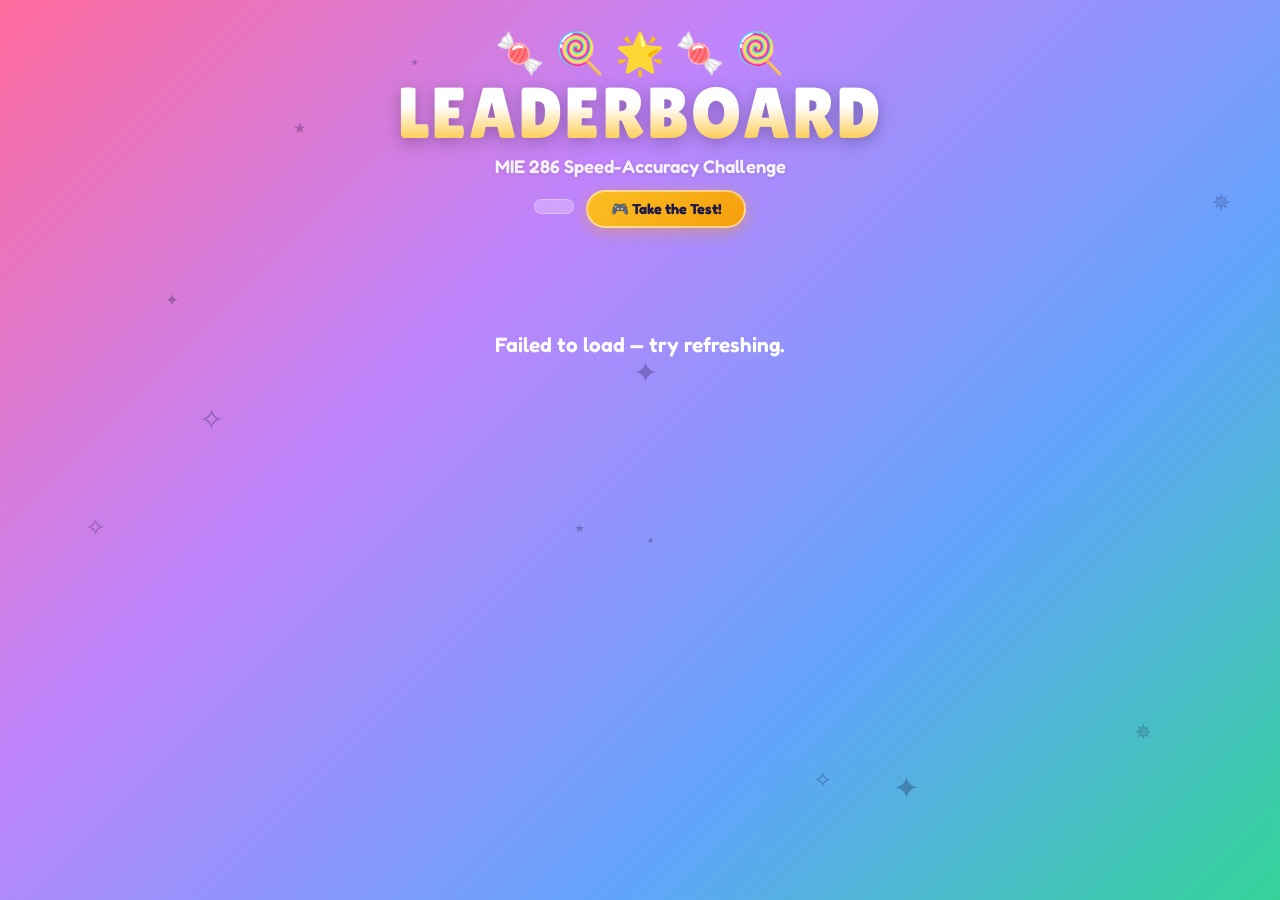
==== leaderboard.html @ 205d93bf "Leaderboard: marquee superlatives, gradient names, normalize scores, take-test button" ====
<!DOCTYPE html>
<html lang="en">
<head>
  <meta charset="UTF-8">
  <meta name="viewport" content="width=device-width, initial-scale=1.0">
  <title>Leaderboard — MIE 286</title>
  <link rel="preconnect" href="https://fonts.googleapis.com">
  <link href="https://fonts.googleapis.com/css2?family=Fredoka:wght@400;500;600;700&family=Lilita+One&display=swap" rel="stylesheet">
  <style>
    *, *::before, *::after { box-sizing: border-box; margin: 0; padding: 0; }

    :root {
      --pink: #FF6B9D;
      --purple: #C084FC;
      --blue: #60A5FA;
      --yellow: #FBBF24;
      --green: #34D399;
      --orange: #FB923C;
      --red: #F87171;
      --dark: #1E1B4B;
    }

    body {
      font-family: 'Fredoka', sans-serif;
      background: linear-gradient(135deg, #FF6B9D 0%, #C084FC 35%, #60A5FA 70%, #34D399 100%);
      background-attachment: fixed;
      color: var(--dark);
      min-height: 100vh;
      overflow-x: hidden;
    }

    /* ── Floating bubbles ──────────────────────────────────────── */
    #bubbles { position: fixed; inset: 0; pointer-events: none; z-index: 0; overflow: hidden; }
    .bubble {
      position: absolute;
      border-radius: 50%;
      opacity: 0;
      animation: floatUp linear infinite;
    }
    @keyframes floatUp {
      0%   { transform: translateY(100vh) scale(0.3); opacity: 0; }
      10%  { opacity: 0.18; }
      85%  { opacity: 0.12; }
      100% { transform: translateY(-10vh) scale(1); opacity: 0; }
    }

    /* ── Sparkle stars (decorative) ────────────────────────────── */
    .sparkle {
      position: fixed;
      pointer-events: none;
      z-index: 0;
      font-size: 1.2rem;
      animation: twinkle 2s ease-in-out infinite alternate;
      opacity: 0.3;
    }
    @keyframes twinkle {
      0% { opacity: 0.15; transform: scale(0.8) rotate(0deg); }
      100% { opacity: 0.5; transform: scale(1.2) rotate(20deg); }
    }

    /* ── Container ─────────────────────────────────────────────── */
    .container {
      position: relative;
      z-index: 1;
      max-width: 960px;
      margin: 0 auto;
      padding: 2rem 1.5rem 4rem;
    }

    /* ── Header ────────────────────────────────────────────────── */
    header {
      text-align: center;
      margin-bottom: 2.5rem;
      position: relative;
    }
    .header-deco {
      font-size: 2.5rem;
      line-height: 1;
      margin-bottom: 0.3rem;
    }
    header h1 {
      font-family: 'Lilita One', 'Fredoka', sans-serif;
      font-size: 4.5rem;
      font-weight: 400;
      line-height: 1;
      background: linear-gradient(180deg, #FFF 0%, #FFF 40%, #FBBF24 100%);
      -webkit-background-clip: text;
      -webkit-text-fill-color: transparent;
      background-clip: text;
      filter: drop-shadow(0 4px 8px rgba(0,0,0,0.25));
      letter-spacing: 2px;
    }
    header .subtitle {
      font-size: 1.15rem;
      font-weight: 600;
      color: rgba(255,255,255,0.9);
      margin-top: 0.4rem;
      text-shadow: 0 1px 4px rgba(0,0,0,0.15);
    }
    header .player-count {
      display: inline-block;
      margin-top: 0.8rem;
      background: rgba(255,255,255,0.25);
      backdrop-filter: blur(8px);
      padding: 0.4rem 1.2rem;
      border-radius: 50px;
      font-size: 0.85rem;
      font-weight: 600;
      color: #fff;
      border: 1px solid rgba(255,255,255,0.3);
    }
    .take-test-btn {
      display: inline-block;
      margin-top: 0.8rem;
      margin-left: 0.5rem;
      background: linear-gradient(135deg, #FBBF24, #F59E0B);
      padding: 0.5rem 1.4rem;
      border-radius: 50px;
      font-family: 'Fredoka', sans-serif;
      font-size: 0.9rem;
      font-weight: 700;
      color: var(--dark);
      text-decoration: none;
      border: 2px solid rgba(255,255,255,0.5);
      box-shadow: 0 4px 15px rgba(245,158,11,0.4);
      transition: transform 0.2s, box-shadow 0.2s;
    }
    .take-test-btn:hover {
      transform: translateY(-2px) scale(1.05);
      box-shadow: 0 6px 20px rgba(245,158,11,0.5);
    }

    /* ── Loading ───────────────────────────────────────────────── */
    #loading {
      text-align: center;
      color: #fff;
      font-size: 1.3rem;
      font-weight: 600;
      padding: 4rem 0;
      animation: pulse 1.2s ease-in-out infinite alternate;
    }
    @keyframes pulse { from { opacity: 0.5; } to { opacity: 1; } }

    /* ── Podium ────────────────────────────────────────────────── */
    .podium {
      display: flex;
      justify-content: center;
      align-items: flex-end;
      gap: 1rem;
      margin-bottom: 2.5rem;
    }
    .podium-spot {
      display: flex;
      flex-direction: column;
      align-items: center;
      background: rgba(255,255,255,0.92);
      border-radius: 24px;
      padding: 1.5rem 1.2rem 1.2rem;
      box-shadow: 0 8px 32px rgba(0,0,0,0.12), 0 0 0 3px rgba(255,255,255,0.5);
      transition: transform 0.2s;
      width: 190px;
    }
    .podium-spot:hover { transform: translateY(-6px) scale(1.03); }
    .podium-spot.gold {
      order: 2;
      padding-top: 2rem;
      padding-bottom: 1.5rem;
      background: linear-gradient(170deg, #FFF7E0, #FFFFFF 40%);
      box-shadow: 0 8px 32px rgba(251,191,36,0.35), 0 0 0 3px var(--yellow), 0 0 60px rgba(251,191,36,0.15);
      min-height: 240px;
    }
    .podium-spot.silver { order: 1; min-height: 200px; }
    .podium-spot.bronze { order: 3; min-height: 185px; }
    .podium-medal { font-size: 2.4rem; margin-bottom: 0.4rem; }
    .gold .podium-medal { font-size: 3.2rem; animation: bounce 2s ease-in-out infinite; }
    @keyframes bounce {
      0%, 100% { transform: translateY(0); }
      50% { transform: translateY(-6px); }
    }
    .podium-name {
      font-size: 1.15rem;
      font-weight: 700;
      text-align: center;
      word-break: break-word;
    }
    .podium-score {
      font-size: 1.6rem;
      font-weight: 700;
      margin-top: 0.3rem;
    }
    .gold .podium-score { color: #D97706; }
    .silver .podium-score { color: #6B7280; }
    .bronze .podium-score { color: #B45309; }
    .podium-sub {
      font-size: 0.75rem;
      font-weight: 500;
      color: #9CA3AF;
      margin-top: 0.15rem;
    }

    /* ── Gradient name colors ──────────────────────────────────── */
    .name-grad {
      background: linear-gradient(135deg, var(--pink), var(--purple), var(--blue));
      -webkit-background-clip: text;
      -webkit-text-fill-color: transparent;
      background-clip: text;
    }
    .gold .name-grad {
      background: linear-gradient(135deg, #F59E0B, #D97706, #B45309);
      -webkit-background-clip: text; background-clip: text;
    }
    .silver .name-grad {
      background: linear-gradient(135deg, #9CA3AF, #6B7280, #4B5563);
      -webkit-background-clip: text; background-clip: text;
    }
    .bronze .name-grad {
      background: linear-gradient(135deg, #FB923C, #EA580C, #C2410C);
      -webkit-background-clip: text; background-clip: text;
    }

    /* ── Awards marquee ───────────────────────────────────────── */
    .awards-section { margin-bottom: 2.5rem; }
    .awards-title {
      text-align: center;
      font-family: 'Lilita One', sans-serif;
      font-size: 2rem;
      color: #fff;
      text-shadow: 0 3px 10px rgba(0,0,0,0.2);
      margin-bottom: 1rem;
      letter-spacing: 1px;
    }
    .marquee-wrap {
      overflow: hidden;
      mask-image: linear-gradient(90deg, transparent 0%, #000 8%, #000 92%, transparent 100%);
      -webkit-mask-image: linear-gradient(90deg, transparent 0%, #000 8%, #000 92%, transparent 100%);
    }
    .marquee-track {
      display: flex;
      gap: 1rem;
      width: max-content;
      animation: marquee 40s linear infinite;
    }
    .marquee-track:hover { animation-play-state: paused; }
    @keyframes marquee {
      0% { transform: translateX(0); }
      100% { transform: translateX(-50%); }
    }
    .award-card {
      flex-shrink: 0;
      width: 200px;
      background: rgba(255,255,255,0.92);
      border-radius: 20px;
      padding: 1.2rem 1rem;
      text-align: center;
      box-shadow: 0 4px 20px rgba(0,0,0,0.08);
      transition: transform 0.2s, box-shadow 0.2s;
      border: 3px solid transparent;
      cursor: default;
    }
    .award-card:hover {
      transform: translateY(-4px) scale(1.04);
      box-shadow: 0 8px 30px rgba(0,0,0,0.15);
    }
    .award-card.speed    { border-color: var(--yellow); }
    .award-card.accuracy { border-color: var(--green); }
    .award-card.streak   { border-color: var(--orange); }
    .award-card.ice      { border-color: var(--blue); }
    .award-card.sniper   { border-color: var(--purple); }
    .award-card.quick    { border-color: var(--red); }
    .award-card.orange   { border-color: var(--orange); }
    .award-card.red      { border-color: var(--red); }
    .award-card.green    { border-color: var(--green); }
    .award-card.pink     { border-color: var(--pink); }

    .award-emoji { font-size: 2.2rem; margin-bottom: 0.3rem; }
    .award-label {
      font-size: 0.75rem;
      font-weight: 600;
      text-transform: uppercase;
      letter-spacing: 0.5px;
      color: #9CA3AF;
    }
    .award-name {
      font-size: 1.1rem;
      font-weight: 700;
      margin: 0.15rem 0;
    }
    .award-value {
      font-size: 0.82rem;
      font-weight: 600;
      color: #6B7280;
    }

    /* ── Rankings table ────────────────────────────────────────── */
    .rankings-title {
      text-align: center;
      font-family: 'Lilita One', sans-serif;
      font-size: 2rem;
      color: #fff;
      text-shadow: 0 3px 10px rgba(0,0,0,0.2);
      margin-bottom: 1rem;
      letter-spacing: 1px;
    }
    .rankings-card {
      background: rgba(255,255,255,0.92);
      border-radius: 24px;
      overflow: hidden;
      box-shadow: 0 8px 32px rgba(0,0,0,0.1);
    }

    .tabs {
      display: flex;
      background: rgba(0,0,0,0.04);
      padding: 0.5rem;
      gap: 0.35rem;
      overflow-x: auto;
    }
    .tab {
      flex: 1;
      padding: 0.6rem 0.5rem;
      border: none;
      background: transparent;
      border-radius: 12px;
      font-family: 'Fredoka', sans-serif;
      font-size: 0.82rem;
      font-weight: 600;
      color: #6B7280;
      cursor: pointer;
      transition: all 0.2s;
      white-space: nowrap;
    }
    .tab:hover { background: rgba(255,255,255,0.6); color: var(--dark); }
    .tab.active {
      background: #fff;
      color: var(--dark);
      box-shadow: 0 2px 8px rgba(0,0,0,0.08);
    }

    .rank-table { width: 100%; border-collapse: collapse; }
    .rank-table th {
      text-align: left;
      font-size: 0.75rem;
      font-weight: 600;
      text-transform: uppercase;
      letter-spacing: 0.5px;
      color: #9CA3AF;
      padding: 0.8rem 1rem 0.5rem;
      border-bottom: 2px solid #F3F4F6;
    }
    .rank-table td {
      padding: 0.7rem 1rem;
      font-size: 0.9rem;
      border-bottom: 1px solid #F3F4F6;
    }
    .rank-table tr:last-child td { border-bottom: none; }
    .rank-table tr:hover td { background: rgba(192, 132, 252, 0.06); }

    .rank-num {
      display: inline-flex;
      align-items: center;
      justify-content: center;
      width: 28px; height: 28px;
      border-radius: 50%;
      font-size: 0.8rem;
      font-weight: 700;
      color: #fff;
    }
    .rank-1 { background: linear-gradient(135deg, #FBBF24, #F59E0B); }
    .rank-2 { background: linear-gradient(135deg, #D1D5DB, #9CA3AF); }
    .rank-3 { background: linear-gradient(135deg, #FDBA74, #F97316); }
    .rank-n { background: #E5E7EB; color: #6B7280; }

    .player-name { font-weight: 700; font-size: 1.05rem; }
    .val-primary { font-weight: 700; font-size: 1.05rem; color: var(--dark); }
    .val-secondary { font-weight: 500; color: #9CA3AF; font-size: 0.85rem; }

    .condition-tag {
      display: inline-block;
      padding: 0.15rem 0.5rem;
      border-radius: 8px;
      font-size: 0.7rem;
      font-weight: 600;
    }
    .condition-tag.va { background: #EDE9FE; color: #7C3AED; }
    .condition-tag.av { background: #DBEAFE; color: #2563EB; }

    /* ── Responsive ────────────────────────────────────────────── */
    @media (max-width: 640px) {
      header h1 { font-size: 2.8rem; }
      .podium { gap: 0.5rem; }
      .podium-spot { width: 110px; padding: 1rem 0.8rem; border-radius: 18px; }
      .podium-spot.gold { min-height: 180px; }
      .podium-name { font-size: 0.9rem; }
      .podium-score { font-size: 1.2rem; }
      .tabs { padding: 0.35rem; }
      .tab { font-size: 0.72rem; padding: 0.5rem 0.3rem; }
      .rank-table th, .rank-table td { padding: 0.5rem 0.6rem; }
    }
  </style>
</head>
<body>
  <div id="bubbles"></div>

  <div class="container">
    <header>
      <div class="header-deco">🍬 🍭 🌟 🍬 🍭</div>
      <h1>LEADERBOARD</h1>
      <p class="subtitle">MIE 286 Speed-Accuracy Challenge</p>
      <div class="player-count" id="player-count"></div>
      <a id="test-link" href="index.html" class="take-test-btn">🎮 Take the Test!</a>
    </header>

    <div id="loading">Loading scores...</div>

    <div id="content" style="display:none">
      <div id="podium-section"></div>
      <div id="awards-section" class="awards-section"></div>
      <div id="rankings-section"></div>
    </div>
  </div>

<script>
// ── Bubbles + sparkles ─────────────────────────────────────────
(function() {
  const bc = document.getElementById('bubbles');
  const colors = ['#FF6B9D','#C084FC','#60A5FA','#FBBF24','#34D399','#FB923C','#F87171'];
  for (let i = 0; i < 22; i++) {
    const b = document.createElement('div');
    b.className = 'bubble';
    const size = 20 + Math.random() * 70;
    b.style.cssText = `width:${size}px;height:${size}px;left:${Math.random()*100}%;background:${colors[i%colors.length]};animation-duration:${8+Math.random()*14}s;animation-delay:${Math.random()*12}s;`;
    bc.appendChild(b);
  }
  const stars = ['✦','✧','⋆','✵','⭑'];
  for (let i = 0; i < 12; i++) {
    const s = document.createElement('div');
    s.className = 'sparkle';
    s.textContent = stars[i % stars.length];
    s.style.cssText = `left:${Math.random()*95}%;top:${Math.random()*95}%;animation-delay:${Math.random()*3}s;animation-duration:${1.5+Math.random()*2}s;font-size:${0.8+Math.random()*1.2}rem;`;
    bc.appendChild(s);
  }
})();

// ── Data loading ───────────────────────────────────────────────
async function loadLeaderboard() {
  const resp = await fetch('https://api.github.com/repos/memo-ozdincer/MIE286_proj/contents/data');
  const files = await resp.json();
  const participants = [];

  const csvFetches = files
    .filter(f => f.name.endsWith('.csv'))
    .map(async file => {
      const csv = await (await fetch(file.download_url)).text();
      const lines = csv.trim().split('\n');
      if (lines.length < 2) return null;

      const headers = lines[0].split(',');
      const rows = lines.slice(1).map(line => {
        const vals = line.split(',');
        const obj = {};
        headers.forEach((h, i) => obj[h.trim()] = vals[i]);
        return obj;
      });
      if (rows.length === 0) return null;

      const name = rows[0].participant_id;
      const order = rows[0].condition_order;
      const rts = rows.map(r => parseFloat(r.reaction_time_ms));
      const errors = rows.map(r => parseFloat(r.radial_error));
      const hits = rows.map(r => parseInt(r.is_hit));

      const avgRT = rts.reduce((a, b) => a + b, 0) / rts.length;
      const hitRate = hits.reduce((a, b) => a + b, 0) / hits.length * 100;
      const avgError = errors.reduce((a, b) => a + b, 0) / errors.length;
      const fastestRT = Math.min(...rts);
      const slowestRT = Math.max(...rts);
      const rtStdDev = Math.sqrt(rts.reduce((s, v) => s + (v - avgRT) ** 2, 0) / rts.length);

      // Hit streak + miss streak
      let maxStreak = 0, streak = 0, maxMissStreak = 0, missStreak = 0;
      for (const h of hits) {
        if (h) { streak++; maxStreak = Math.max(maxStreak, streak); missStreak = 0; }
        else { missStreak++; maxMissStreak = Math.max(maxMissStreak, missStreak); streak = 0; }
      }

      // Best single-hit error
      let bestError = Infinity;
      for (let i = 0; i < rows.length; i++) {
        if (hits[i] && errors[i] < bestError) bestError = errors[i];
      }

      // One-taps (hits under 300ms)
      let oneClicks = 0;
      for (let i = 0; i < rows.length; i++) if (hits[i] && rts[i] < 300) oneClicks++;

      // Recoveries (hit right after miss)
      let recoveries = 0;
      for (let i = 1; i < rows.length; i++) if (!hits[i-1] && hits[i]) recoveries++;

      // Chokes (miss right after 5+ hit streak)
      let chokes = 0;
      let cStreak = 0;
      for (let i = 0; i < hits.length; i++) {
        if (hits[i]) { cStreak++; }
        else { if (cStreak >= 5) chokes++; cStreak = 0; }
      }

      // Score
      let score = 0, sStreak = 0;
      for (let i = 0; i < rows.length; i++) {
        if (hits[i]) {
          let pts = 100;
          pts += Math.round(Math.max(0, 1 - rts[i] / 2000) * 150);
          pts += Math.round(Math.max(0, 1 - errors[i] / 35) * 75);
          sStreak++;
          let m = 1;
          if (sStreak >= 12) m = 2; else if (sStreak >= 8) m = 1.75;
          else if (sStreak >= 5) m = 1.5; else if (sStreak >= 3) m = 1.25;
          score += Math.round(pts * m);
        } else { sStreak = 0; }
      }

      // Normalize score to 60 trials for fair comparison
      const trials = rows.length;
      const normScore = Math.round(score * (60 / trials));

      return {
        name, order, avgRT, hitRate, avgError, fastestRT, slowestRT,
        rtStdDev, maxStreak, maxMissStreak, bestError, score: normScore, rawScore: score, trials,
        oneClicks, recoveries, chokes,
      };
    });

  const results = await Promise.all(csvFetches);
  return results.filter(Boolean);
}

// ── Rendering ──────────────────────────────────────────────────
function render(data) {
  document.getElementById('loading').style.display = 'none';
  document.getElementById('content').style.display = 'block';
  document.getElementById('player-count').textContent = `${data.length} players`;

  const byScore = [...data].sort((a, b) => b.score - a.score);
  renderPodium(byScore);
  renderAwards(data);
  renderRankings(data, byScore);
}

function renderPodium(sorted) {
  const top3 = sorted.slice(0, 3);
  const medals = ['🥇','🥈','🥉'];
  const classes = ['gold','silver','bronze'];

  let html = '<div class="podium">';
  for (let i = 0; i < Math.min(3, top3.length); i++) {
    const p = top3[i];
    html += `
      <div class="podium-spot ${classes[i]}">
        <div class="podium-medal">${medals[i]}</div>
        <div class="podium-name name-grad">${esc(p.name)}</div>
        <div class="podium-score">${p.score.toLocaleString()}</div>
        <div class="podium-sub">${p.hitRate.toFixed(0)}% accuracy · ${p.avgRT.toFixed(0)}ms</div>
      </div>`;
  }
  html += '</div>';
  document.getElementById('podium-section').innerHTML = html;
}

function renderAwards(data) {
  const awards = [
    { emoji:'⚡', label:'Speed Demon', cls:'speed',
      pick: d => [...d].sort((a,b) => a.avgRT - b.avgRT)[0],
      fmt: p => `${p.avgRT.toFixed(0)}ms avg` },
    { emoji:'🎯', label:'Sharpshooter', cls:'accuracy',
      pick: d => [...d].sort((a,b) => b.hitRate - a.hitRate)[0],
      fmt: p => `${p.hitRate.toFixed(1)}% hits` },
    { emoji:'🔥', label:'Hot Streak', cls:'streak',
      pick: d => [...d].sort((a,b) => b.maxStreak - a.maxStreak)[0],
      fmt: p => `${p.maxStreak} hits in a row` },
    { emoji:'💀', label:'Cold Streak', cls:'red',
      pick: d => [...d].sort((a,b) => b.maxMissStreak - a.maxMissStreak)[0],
      fmt: p => `${p.maxMissStreak} misses in a row` },
    { emoji:'🧊', label:'Ice Cold', cls:'ice',
      pick: d => [...d].sort((a,b) => a.rtStdDev - b.rtStdDev)[0],
      fmt: p => `σ = ${p.rtStdDev.toFixed(0)}ms` },
    { emoji:'💎', label:'Bullseye', cls:'sniper',
      pick: d => [...d].filter(p => p.bestError < Infinity).sort((a,b) => a.bestError - b.bestError)[0],
      fmt: p => `${p.bestError.toFixed(1)}px closest` },
    { emoji:'💨', label:'Quick Draw', cls:'quick',
      pick: d => [...d].sort((a,b) => a.fastestRT - b.fastestRT)[0],
      fmt: p => `${p.fastestRT.toFixed(0)}ms fastest click` },
    { emoji:'🐌', label:'Scenic Route', cls:'pink',
      pick: d => [...d].sort((a,b) => b.avgRT - a.avgRT)[0],
      fmt: p => `${p.avgRT.toFixed(0)}ms avg` },
    { emoji:'🎰', label:'Spray & Pray', cls:'streak',
      pick: d => [...d].sort((a,b) => a.hitRate - b.hitRate)[0],
      fmt: p => `${p.hitRate.toFixed(1)}% hit rate` },
    { emoji:'🎢', label:'Wild Card', cls:'orange',
      pick: d => [...d].sort((a,b) => b.rtStdDev - a.rtStdDev)[0],
      fmt: p => `σ = ${p.rtStdDev.toFixed(0)}ms variance` },
    { emoji:'🤖', label:'The Machine', cls:'ice',
      pick: d => { const s = [...d].sort((a,b) => b.hitRate - a.hitRate); return s.find(p => p.rtStdDev < 120) || s[0]; },
      fmt: p => `${p.hitRate.toFixed(0)}% @ σ${p.rtStdDev.toFixed(0)}ms` },
    { emoji:'🎯', label:'One Tap', cls:'red',
      pick: d => [...d].sort((a,b) => b.oneClicks - a.oneClicks)[0],
      fmt: p => `${p.oneClicks} clicks under 300ms` },
    { emoji:'🧱', label:'Unbreakable', cls:'green',
      pick: d => [...d].sort((a,b) => b.recoveries - a.recoveries)[0],
      fmt: p => `${p.recoveries} hits after a miss` },
    { emoji:'😬', label:'Choke Artist', cls:'pink',
      pick: d => [...d].sort((a,b) => b.chokes - a.chokes)[0],
      fmt: p => `${p.chokes} misses after 5+ streak` },
  ];

  // Build cards HTML
  let cards = '';
  for (const a of awards) {
    const p = a.pick(data);
    if (!p) continue;
    cards += `
      <div class="award-card ${a.cls}">
        <div class="award-emoji">${a.emoji}</div>
        <div class="award-label">${a.label}</div>
        <div class="award-name name-grad">${esc(p.name)}</div>
        <div class="award-value">${a.fmt(p)}</div>
      </div>`;
  }

  // Duplicate for seamless loop
  const html = `
    <div class="awards-title">✨ SUPERLATIVES ✨</div>
    <div class="marquee-wrap">
      <div class="marquee-track">${cards}${cards}</div>
    </div>`;

  document.getElementById('awards-section').innerHTML = html;
}

function renderRankings(data, byScore) {
  const sorts = {
    score:     { data: byScore, cols: ['Score','Accuracy','Avg RT'], fmt: p => [p.score.toLocaleString(), p.hitRate.toFixed(1)+'%', p.avgRT.toFixed(0)+'ms'] },
    speed:     { data: [...data].sort((a,b) => a.avgRT - b.avgRT), cols: ['Avg RT','Fastest','Accuracy'], fmt: p => [p.avgRT.toFixed(0)+'ms', p.fastestRT.toFixed(0)+'ms', p.hitRate.toFixed(1)+'%'] },
    accuracy:  { data: [...data].sort((a,b) => b.hitRate - a.hitRate), cols: ['Hit Rate','Avg Error','Avg RT'], fmt: p => [p.hitRate.toFixed(1)+'%', p.avgError.toFixed(1)+'px', p.avgRT.toFixed(0)+'ms'] },
    precision: { data: [...data].sort((a,b) => a.avgError - b.avgError), cols: ['Avg Error','Best Shot','Hit Rate'], fmt: p => [p.avgError.toFixed(1)+'px', (p.bestError<Infinity?p.bestError.toFixed(1):'—')+'px', p.hitRate.toFixed(1)+'%'] },
    streaks:   { data: [...data].sort((a,b) => b.maxStreak - a.maxStreak), cols: ['Hit Streak','Miss Streak','Score'], fmt: p => [p.maxStreak+'', p.maxMissStreak+'', p.score.toLocaleString()] },
  };

  const tabNames = { score:'Overall', speed:'Speed', accuracy:'Accuracy', precision:'Precision', streaks:'Streaks' };

  let tabs = '<div class="tabs">';
  for (const key of Object.keys(sorts)) {
    tabs += `<button class="tab${key==='score'?' active':''}" data-sort="${key}">${tabNames[key]}</button>`;
  }
  tabs += '</div>';

  document.getElementById('rankings-section').innerHTML = `
    <div class="rankings-title">📊 FULL RANKINGS 📊</div>
    <div class="rankings-card">${tabs}<div id="rank-table-wrap"></div></div>`;

  function showSort(key) {
    document.querySelectorAll('.tab').forEach(t => t.classList.toggle('active', t.dataset.sort === key));
    const s = sorts[key];
    let table = `<table class="rank-table"><thead><tr>
      <th>#</th><th>Player</th><th>Order</th>
      <th>${s.cols[0]}</th><th>${s.cols[1]}</th><th>${s.cols[2]}</th>
    </tr></thead><tbody>`;

    s.data.forEach((p, i) => {
      const rank = i + 1;
      const cls = rank <= 3 ? `rank-${rank}` : 'rank-n';
      const vals = s.fmt(p);
      const orderTag = p.order === 'VA'
        ? '<span class="condition-tag va">V→A</span>'
        : '<span class="condition-tag av">A→V</span>';
      table += `<tr>
        <td><span class="rank-num ${cls}">${rank}</span></td>
        <td class="player-name name-grad">${esc(p.name)}</td>
        <td>${orderTag}</td>
        <td class="val-primary">${vals[0]}</td>
        <td class="val-secondary">${vals[1]}</td>
        <td class="val-secondary">${vals[2]}</td>
      </tr>`;
    });
    table += '</tbody></table>';
    document.getElementById('rank-table-wrap').innerHTML = table;
  }

  document.querySelectorAll('.tab').forEach(t => t.addEventListener('click', () => showSort(t.dataset.sort)));
  showSort('score');
}

function esc(s) { const d = document.createElement('div'); d.textContent = s; return d.innerHTML; }

// ── Pass token to test link ─────────────────────────────────────
(function() {
  const hash = window.location.hash;
  if (hash) document.getElementById('test-link').href = 'index.html' + hash;
})();

// ── Init ───────────────────────────────────────────────────────
loadLeaderboard().then(render).catch(err => {
  document.getElementById('loading').textContent = 'Failed to load — try refreshing.';
  console.error(err);
});
</script>
</body>
</html>
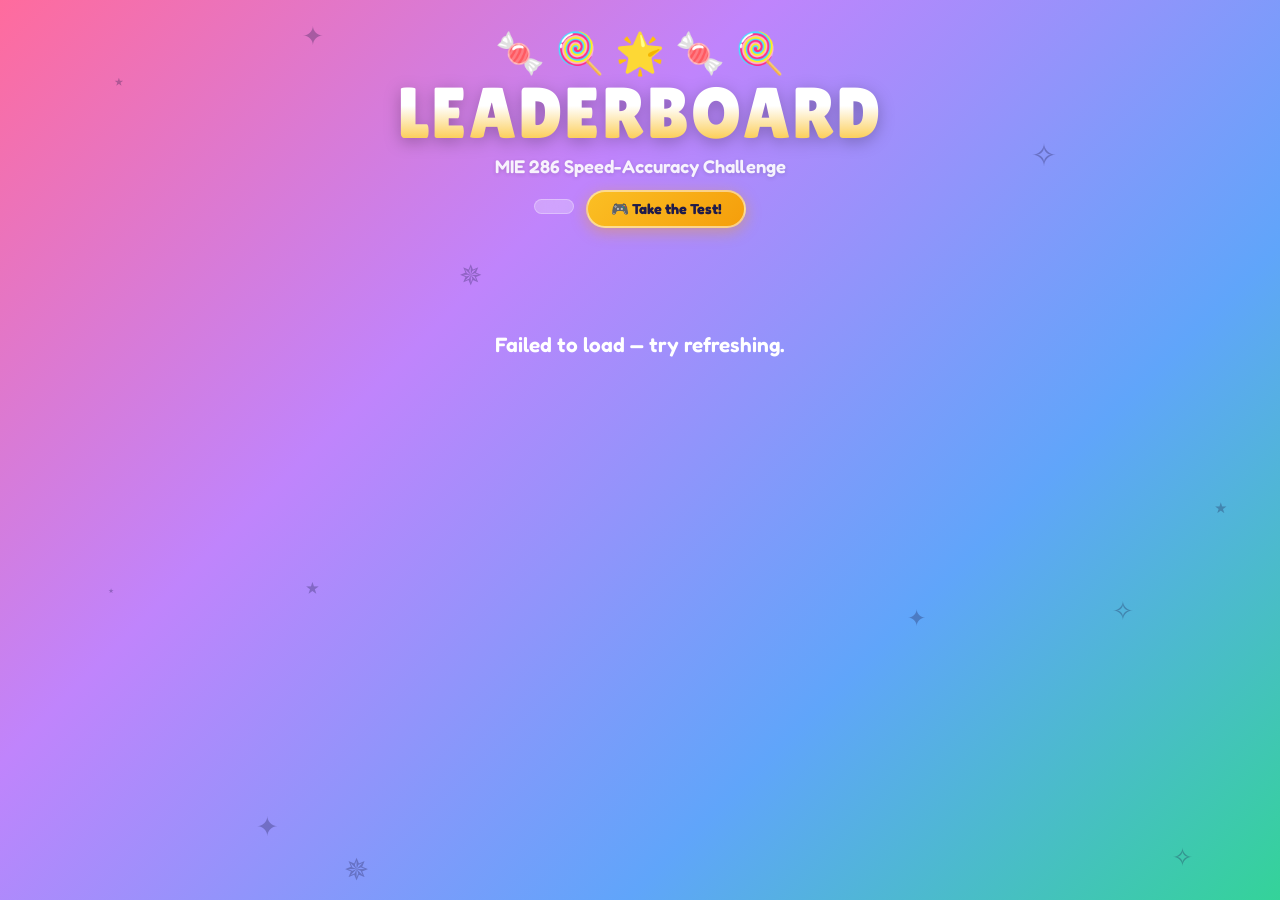
==== commit 24dff9db: "Clickable names open player modal with stats and superlatives" ====
--- a/leaderboard.html
+++ b/leaderboard.html
@@ -370,7 +370,121 @@
     .rank-3 { background: linear-gradient(135deg, #FDBA74, #F97316); }
     .rank-n { background: #E5E7EB; color: #6B7280; }
 
-    .player-name { font-weight: 700; font-size: 1.05rem; }
+    .player-name { font-weight: 700; font-size: 1.05rem; cursor: pointer; }
+    .player-name:hover { text-decoration: underline; text-decoration-color: var(--purple); }
+    .podium-name { cursor: pointer; }
+    .podium-name:hover { text-decoration: underline; }
+
+    /* ── Player modal ──────────────────────────────────────────── */
+    .modal-overlay {
+      display: none;
+      position: fixed;
+      inset: 0;
+      background: rgba(30, 27, 75, 0.6);
+      backdrop-filter: blur(6px);
+      z-index: 100;
+      align-items: center;
+      justify-content: center;
+      padding: 1.5rem;
+    }
+    .modal-overlay.open { display: flex; }
+    .modal {
+      background: #fff;
+      border-radius: 28px;
+      max-width: 480px;
+      width: 100%;
+      padding: 2rem 2rem 1.5rem;
+      box-shadow: 0 20px 60px rgba(0,0,0,0.25);
+      position: relative;
+      max-height: 90vh;
+      overflow-y: auto;
+      animation: modalIn 0.25s ease-out;
+    }
+    @keyframes modalIn {
+      from { transform: scale(0.9) translateY(20px); opacity: 0; }
+      to { transform: scale(1) translateY(0); opacity: 1; }
+    }
+    .modal-close {
+      position: absolute;
+      top: 1rem;
+      right: 1.2rem;
+      background: none;
+      border: none;
+      font-size: 1.5rem;
+      cursor: pointer;
+      color: #9CA3AF;
+      font-family: 'Fredoka', sans-serif;
+      transition: color 0.15s;
+    }
+    .modal-close:hover { color: var(--dark); }
+    .modal-header {
+      text-align: center;
+      margin-bottom: 1.2rem;
+    }
+    .modal-name {
+      font-family: 'Lilita One', sans-serif;
+      font-size: 2rem;
+      background: linear-gradient(135deg, var(--pink), var(--purple), var(--blue));
+      -webkit-background-clip: text;
+      -webkit-text-fill-color: transparent;
+      background-clip: text;
+    }
+    .modal-score {
+      font-size: 1.1rem;
+      font-weight: 600;
+      color: #6B7280;
+      margin-top: 0.2rem;
+    }
+    .modal-stats {
+      display: grid;
+      grid-template-columns: 1fr 1fr;
+      gap: 0.6rem;
+      margin-bottom: 1.2rem;
+    }
+    .modal-stat {
+      background: #F8FAFC;
+      border-radius: 14px;
+      padding: 0.7rem;
+      text-align: center;
+    }
+    .modal-stat-val {
+      font-size: 1.2rem;
+      font-weight: 700;
+      color: var(--dark);
+    }
+    .modal-stat-lbl {
+      font-size: 0.7rem;
+      font-weight: 600;
+      color: #9CA3AF;
+      text-transform: uppercase;
+      letter-spacing: 0.3px;
+    }
+    .modal-awards-title {
+      font-size: 0.8rem;
+      font-weight: 700;
+      text-transform: uppercase;
+      letter-spacing: 0.5px;
+      color: #9CA3AF;
+      margin-bottom: 0.5rem;
+    }
+    .modal-award-row {
+      display: flex;
+      align-items: center;
+      gap: 0.6rem;
+      padding: 0.5rem 0;
+      border-bottom: 1px solid #F3F4F6;
+    }
+    .modal-award-row:last-child { border-bottom: none; }
+    .modal-award-emoji { font-size: 1.4rem; }
+    .modal-award-info { flex: 1; }
+    .modal-award-label { font-weight: 700; font-size: 0.9rem; color: var(--dark); }
+    .modal-award-val { font-size: 0.78rem; color: #6B7280; font-weight: 500; }
+    .modal-no-awards {
+      color: #9CA3AF;
+      font-size: 0.9rem;
+      font-style: italic;
+      padding: 0.5rem 0;
+    }
     .val-primary { font-weight: 700; font-size: 1.05rem; color: var(--dark); }
     .val-secondary { font-weight: 500; color: #9CA3AF; font-size: 0.85rem; }
 
@@ -409,6 +523,13 @@
       <div class="player-count" id="player-count"></div>
       <a id="test-link" href="index.html" class="take-test-btn">🎮 Take the Test!</a>
     </header>
+
+    <div class="modal-overlay" id="player-modal">
+      <div class="modal">
+        <button class="modal-close" id="modal-close">&times;</button>
+        <div id="modal-content"></div>
+      </div>
+    </div>
 
     <div id="loading">Loading scores...</div>
 
@@ -535,8 +656,13 @@
   return results.filter(Boolean);
 }
 
+// ── Global state ───────────────────────────────────────────────
+let allData = [];
+let allAwards = [];
+
 // ── Rendering ──────────────────────────────────────────────────
 function render(data) {
+  allData = data;
   document.getElementById('loading').style.display = 'none';
   document.getElementById('content').style.display = 'block';
   document.getElementById('player-count').textContent = `${data.length} players`;
@@ -558,9 +684,9 @@
     html += `
       <div class="podium-spot ${classes[i]}">
         <div class="podium-medal">${medals[i]}</div>
-        <div class="podium-name name-grad">${esc(p.name)}</div>
+        <div class="podium-name name-grad" onclick="showPlayer('${esc(p.name)}')">${esc(p.name)}</div>
         <div class="podium-score">${p.score.toLocaleString()}</div>
-        <div class="podium-sub">${p.hitRate.toFixed(0)}% accuracy · ${p.avgRT.toFixed(0)}ms</div>
+        <div class="podium-sub">${p.hitRate.toFixed(0)}% accuracy · ${p.avgRT.toFixed(0)}ms · ${p.trials}t</div>
       </div>`;
   }
   html += '</div>';
@@ -568,7 +694,7 @@
 }
 
 function renderAwards(data) {
-  const awards = [
+  const awards = allAwards = [
     { emoji:'⚡', label:'Speed Demon', cls:'speed',
       pick: d => [...d].sort((a,b) => a.avgRT - b.avgRT)[0],
       fmt: p => `${p.avgRT.toFixed(0)}ms avg` },
@@ -675,7 +801,7 @@
         : '<span class="condition-tag av">A→V</span>';
       table += `<tr>
         <td><span class="rank-num ${cls}">${rank}</span></td>
-        <td class="player-name name-grad">${esc(p.name)}</td>
+        <td class="player-name name-grad" onclick="showPlayer('${esc(p.name).replace(/'/g,"\\&#39;")}')">${esc(p.name)}</td>
         <td>${orderTag}</td>
         <td class="val-primary">${vals[0]}</td>
         <td class="val-secondary">${vals[1]}</td>
@@ -692,6 +818,62 @@
 
 function esc(s) { const d = document.createElement('div'); d.textContent = s; return d.innerHTML; }
 
+// ── Player modal ───────────────────────────────────────────────
+function showPlayer(name) {
+  const p = allData.find(d => d.name === name);
+  if (!p) return;
+
+  // Find which superlatives this player won
+  const won = allAwards
+    .map(a => { const winner = a.pick(allData); return winner && winner.name === name ? a : null; })
+    .filter(Boolean);
+
+  const orderLabel = p.order === 'VA' ? 'Visual → Auditory' : 'Auditory → Visual';
+
+  let html = `
+    <div class="modal-header">
+      <div class="modal-name">${esc(p.name)}</div>
+      <div class="modal-score">${p.score.toLocaleString()} pts · ${p.trials} trials · ${orderLabel}</div>
+    </div>
+    <div class="modal-stats">
+      <div class="modal-stat"><div class="modal-stat-val">${p.avgRT.toFixed(0)}ms</div><div class="modal-stat-lbl">Avg RT</div></div>
+      <div class="modal-stat"><div class="modal-stat-val">${p.hitRate.toFixed(1)}%</div><div class="modal-stat-lbl">Hit Rate</div></div>
+      <div class="modal-stat"><div class="modal-stat-val">${p.avgError.toFixed(1)}px</div><div class="modal-stat-lbl">Avg Error</div></div>
+      <div class="modal-stat"><div class="modal-stat-val">${p.fastestRT.toFixed(0)}ms</div><div class="modal-stat-lbl">Fastest Click</div></div>
+      <div class="modal-stat"><div class="modal-stat-val">${p.maxStreak}</div><div class="modal-stat-lbl">Best Hit Streak</div></div>
+      <div class="modal-stat"><div class="modal-stat-val">${p.maxMissStreak}</div><div class="modal-stat-lbl">Worst Miss Streak</div></div>
+      <div class="modal-stat"><div class="modal-stat-val">${p.oneClicks}</div><div class="modal-stat-lbl">One-Taps (&lt;300ms)</div></div>
+      <div class="modal-stat"><div class="modal-stat-val">${p.recoveries}</div><div class="modal-stat-lbl">Recoveries</div></div>
+    </div>`;
+
+  if (won.length > 0) {
+    html += '<div class="modal-awards-title">Superlatives Won</div>';
+    for (const a of won) {
+      html += `
+        <div class="modal-award-row">
+          <div class="modal-award-emoji">${a.emoji}</div>
+          <div class="modal-award-info">
+            <div class="modal-award-label">${a.label}</div>
+            <div class="modal-award-val">${a.fmt(p)}</div>
+          </div>
+        </div>`;
+    }
+  } else {
+    html += '<div class="modal-no-awards">No superlatives yet — keep playing!</div>';
+  }
+
+  document.getElementById('modal-content').innerHTML = html;
+  document.getElementById('player-modal').classList.add('open');
+}
+
+// Close modal
+document.getElementById('modal-close').addEventListener('click', () => {
+  document.getElementById('player-modal').classList.remove('open');
+});
+document.getElementById('player-modal').addEventListener('click', e => {
+  if (e.target === e.currentTarget) document.getElementById('player-modal').classList.remove('open');
+});
+
 // ── Pass token to test link ─────────────────────────────────────
 (function() {
   const hash = window.location.hash;
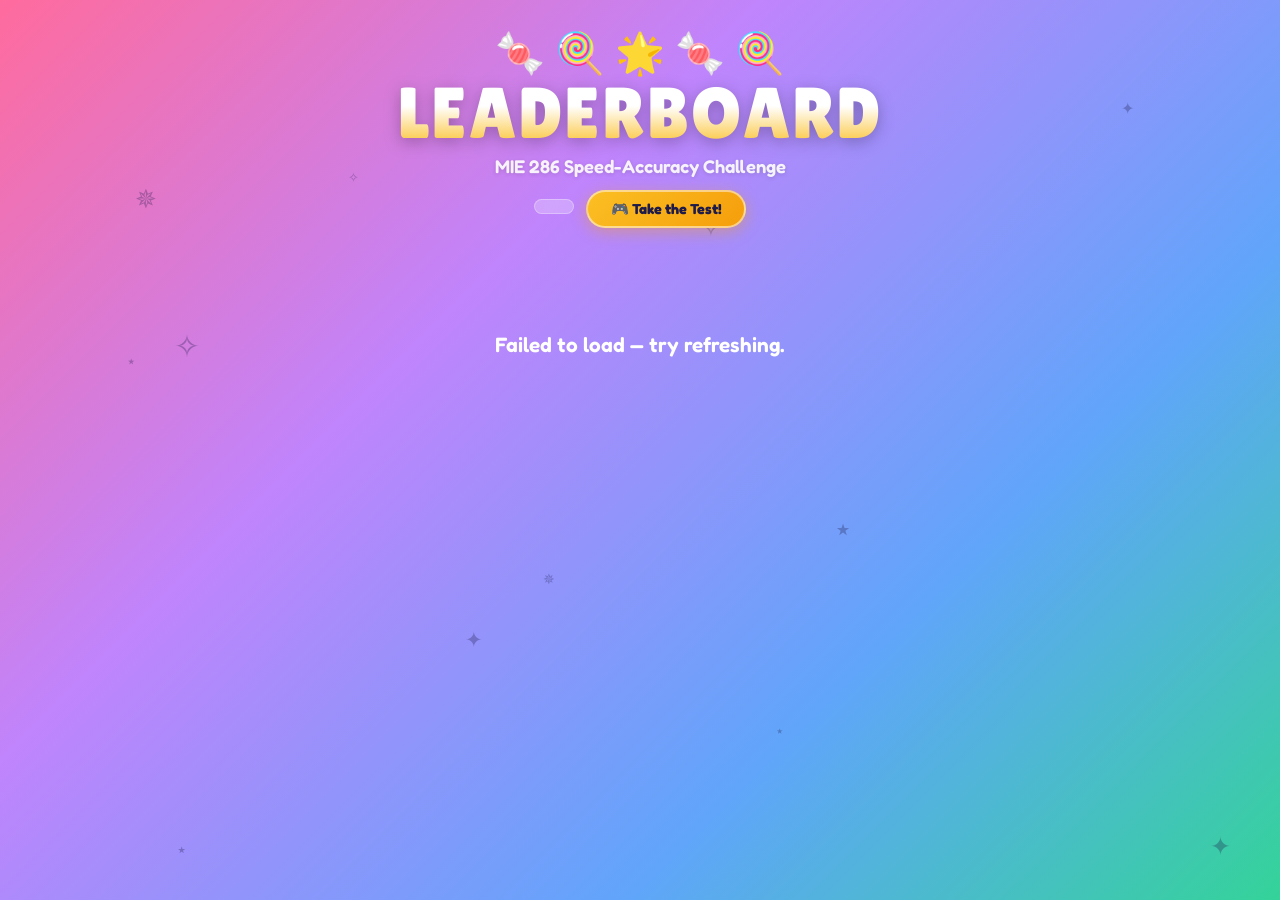
==== commit d48f4343: "Emoji badges on names with hover tooltips, add path-based superlatives" ====
--- a/leaderboard.html
+++ b/leaderboard.html
@@ -374,6 +374,62 @@
     .player-name:hover { text-decoration: underline; text-decoration-color: var(--purple); }
     .podium-name { cursor: pointer; }
     .podium-name:hover { text-decoration: underline; }
+
+    /* ── Superlative badges next to names ───────────────────────── */
+    .sup-badge {
+      display: inline-block;
+      position: relative;
+      font-size: 0.85em;
+      margin-left: 2px;
+      cursor: default;
+    }
+    .sup-badge .sup-tip {
+      display: none;
+      position: absolute;
+      bottom: 130%;
+      left: 50%;
+      transform: translateX(-50%);
+      padding: 0.3rem 0.6rem;
+      border-radius: 8px;
+      font-size: 0.7rem;
+      font-weight: 700;
+      white-space: nowrap;
+      color: #fff;
+      pointer-events: none;
+      box-shadow: 0 4px 12px rgba(0,0,0,0.2);
+      z-index: 10;
+    }
+    .sup-badge .sup-tip::after {
+      content: '';
+      position: absolute;
+      top: 100%;
+      left: 50%;
+      transform: translateX(-50%);
+      border: 5px solid transparent;
+      border-top-color: inherit;
+    }
+    .sup-badge:hover .sup-tip { display: block; }
+
+    .sup-tip.speed    { background: #D97706; border-top-color: #D97706; }
+    .sup-tip.speed::after { border-top-color: #D97706; }
+    .sup-tip.accuracy { background: #059669; border-top-color: #059669; }
+    .sup-tip.accuracy::after { border-top-color: #059669; }
+    .sup-tip.streak   { background: #EA580C; border-top-color: #EA580C; }
+    .sup-tip.streak::after { border-top-color: #EA580C; }
+    .sup-tip.ice      { background: #2563EB; border-top-color: #2563EB; }
+    .sup-tip.ice::after { border-top-color: #2563EB; }
+    .sup-tip.sniper   { background: #7C3AED; border-top-color: #7C3AED; }
+    .sup-tip.sniper::after { border-top-color: #7C3AED; }
+    .sup-tip.quick    { background: #DC2626; border-top-color: #DC2626; }
+    .sup-tip.quick::after { border-top-color: #DC2626; }
+    .sup-tip.orange   { background: #EA580C; border-top-color: #EA580C; }
+    .sup-tip.orange::after { border-top-color: #EA580C; }
+    .sup-tip.red      { background: #DC2626; border-top-color: #DC2626; }
+    .sup-tip.red::after { border-top-color: #DC2626; }
+    .sup-tip.green    { background: #059669; border-top-color: #059669; }
+    .sup-tip.green::after { border-top-color: #059669; }
+    .sup-tip.pink     { background: #DB2777; border-top-color: #DB2777; }
+    .sup-tip.pink::after { border-top-color: #DB2777; }
 
     /* ── Player modal ──────────────────────────────────────────── */
     .modal-overlay {
@@ -619,12 +675,29 @@
       for (let i = 1; i < rows.length; i++) if (!hits[i-1] && hits[i]) recoveries++;
 
       // Chokes (miss right after 5+ hit streak)
-      let chokes = 0;
-      let cStreak = 0;
+      let chokes = 0, cStreak = 0;
       for (let i = 0; i < hits.length; i++) {
         if (hits[i]) { cStreak++; }
         else { if (cStreak >= 5) chokes++; cStreak = 0; }
       }
+
+      // Closing strong: hit rate in last 10 trials
+      const last10 = hits.slice(-10);
+      const closeRate = last10.reduce((a,b) => a+b, 0) / last10.length * 100;
+
+      // Slow starter: hit rate in first 10 trials
+      const first10 = hits.slice(0, 10);
+      const openRate = first10.reduce((a,b) => a+b, 0) / first10.length * 100;
+
+      // Improvement: last-half avg RT vs first-half avg RT
+      const half = Math.floor(rts.length / 2);
+      const firstHalfRT = rts.slice(0, half).reduce((a,b) => a+b, 0) / half;
+      const secondHalfRT = rts.slice(half).reduce((a,b) => a+b, 0) / (rts.length - half);
+      const rtImprovement = firstHalfRT - secondHalfRT;
+
+      // Panic clicks: how many times RT < 200ms (spam/anticipatory)
+      let panicClicks = 0;
+      for (const rt of rts) if (rt < 200) panicClicks++;
 
       // Score
       let score = 0, sStreak = 0;
@@ -648,7 +721,7 @@
       return {
         name, order, avgRT, hitRate, avgError, fastestRT, slowestRT,
         rtStdDev, maxStreak, maxMissStreak, bestError, score: normScore, rawScore: score, trials,
-        oneClicks, recoveries, chokes,
+        oneClicks, recoveries, chokes, closeRate, openRate, rtImprovement, panicClicks,
       };
     });
 
@@ -668,8 +741,8 @@
   document.getElementById('player-count').textContent = `${data.length} players`;
 
   const byScore = [...data].sort((a, b) => b.score - a.score);
+  renderAwards(data);      // must run first so allAwards is set for getBadges()
   renderPodium(byScore);
-  renderAwards(data);
   renderRankings(data, byScore);
 }
 
@@ -684,7 +757,7 @@
     html += `
       <div class="podium-spot ${classes[i]}">
         <div class="podium-medal">${medals[i]}</div>
-        <div class="podium-name name-grad" onclick="showPlayer('${esc(p.name)}')">${esc(p.name)}</div>
+        <div class="podium-name name-grad" onclick="showPlayer('${esc(p.name)}')">${esc(p.name)} ${getBadges(p.name)}</div>
         <div class="podium-score">${p.score.toLocaleString()}</div>
         <div class="podium-sub">${p.hitRate.toFixed(0)}% accuracy · ${p.avgRT.toFixed(0)}ms · ${p.trials}t</div>
       </div>`;
@@ -737,6 +810,18 @@
     { emoji:'😬', label:'Choke Artist', cls:'pink',
       pick: d => [...d].sort((a,b) => b.chokes - a.chokes)[0],
       fmt: p => `${p.chokes} misses after 5+ streak` },
+    { emoji:'🏁', label:'Strong Finish', cls:'green',
+      pick: d => [...d].sort((a,b) => b.closeRate - a.closeRate)[0],
+      fmt: p => `${p.closeRate.toFixed(0)}% hit rate in last 10` },
+    { emoji:'🐢', label:'Slow Starter', cls:'orange',
+      pick: d => [...d].sort((a,b) => a.openRate - b.openRate)[0],
+      fmt: p => `${p.openRate.toFixed(0)}% in first 10 trials` },
+    { emoji:'📈', label:'Most Improved', cls:'accuracy',
+      pick: d => [...d].sort((a,b) => b.rtImprovement - a.rtImprovement)[0],
+      fmt: p => `${p.rtImprovement.toFixed(0)}ms faster in 2nd half` },
+    { emoji:'😤', label:'Panic Clicker', cls:'pink',
+      pick: d => [...d].sort((a,b) => b.panicClicks - a.panicClicks)[0],
+      fmt: p => `${p.panicClicks} clicks under 200ms` },
   ];
 
   // Build cards HTML
@@ -801,7 +886,7 @@
         : '<span class="condition-tag av">A→V</span>';
       table += `<tr>
         <td><span class="rank-num ${cls}">${rank}</span></td>
-        <td class="player-name name-grad" onclick="showPlayer('${esc(p.name).replace(/'/g,"\\&#39;")}')">${esc(p.name)}</td>
+        <td class="player-name name-grad" onclick="showPlayer('${esc(p.name).replace(/'/g,"\\&#39;")}')">${esc(p.name)} ${getBadges(p.name)}</td>
         <td>${orderTag}</td>
         <td class="val-primary">${vals[0]}</td>
         <td class="val-secondary">${vals[1]}</td>
@@ -817,6 +902,15 @@
 }
 
 function esc(s) { const d = document.createElement('div'); d.textContent = s; return d.innerHTML; }
+
+/** Build superlative badge emojis for a player name. */
+function getBadges(name) {
+  if (!allAwards.length || !allData.length) return '';
+  return allAwards
+    .filter(a => { const w = a.pick(allData); return w && w.name === name; })
+    .map(a => `<span class="sup-badge">${a.emoji}<span class="sup-tip ${a.cls}">${a.label}</span></span>`)
+    .join('');
+}
 
 // ── Player modal ───────────────────────────────────────────────
 function showPlayer(name) {
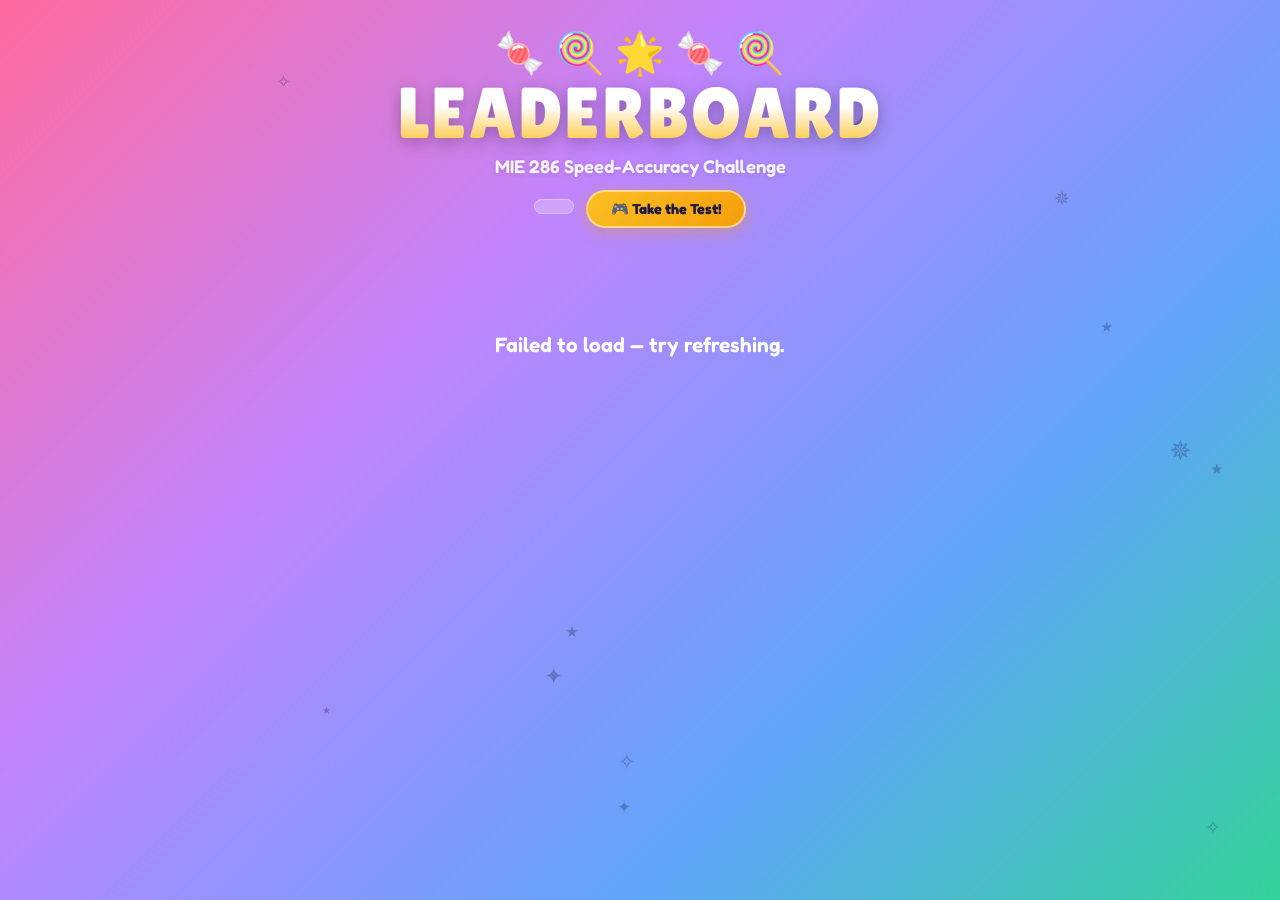
==== commit c437636d: "Fix emoji badges hidden by gradient text-fill-color" ====
--- a/leaderboard.html
+++ b/leaderboard.html
@@ -382,6 +382,10 @@
       font-size: 0.85em;
       margin-left: 2px;
       cursor: default;
+      -webkit-text-fill-color: initial;
+      background: none;
+      -webkit-background-clip: initial;
+      background-clip: initial;
     }
     .sup-badge .sup-tip {
       display: none;
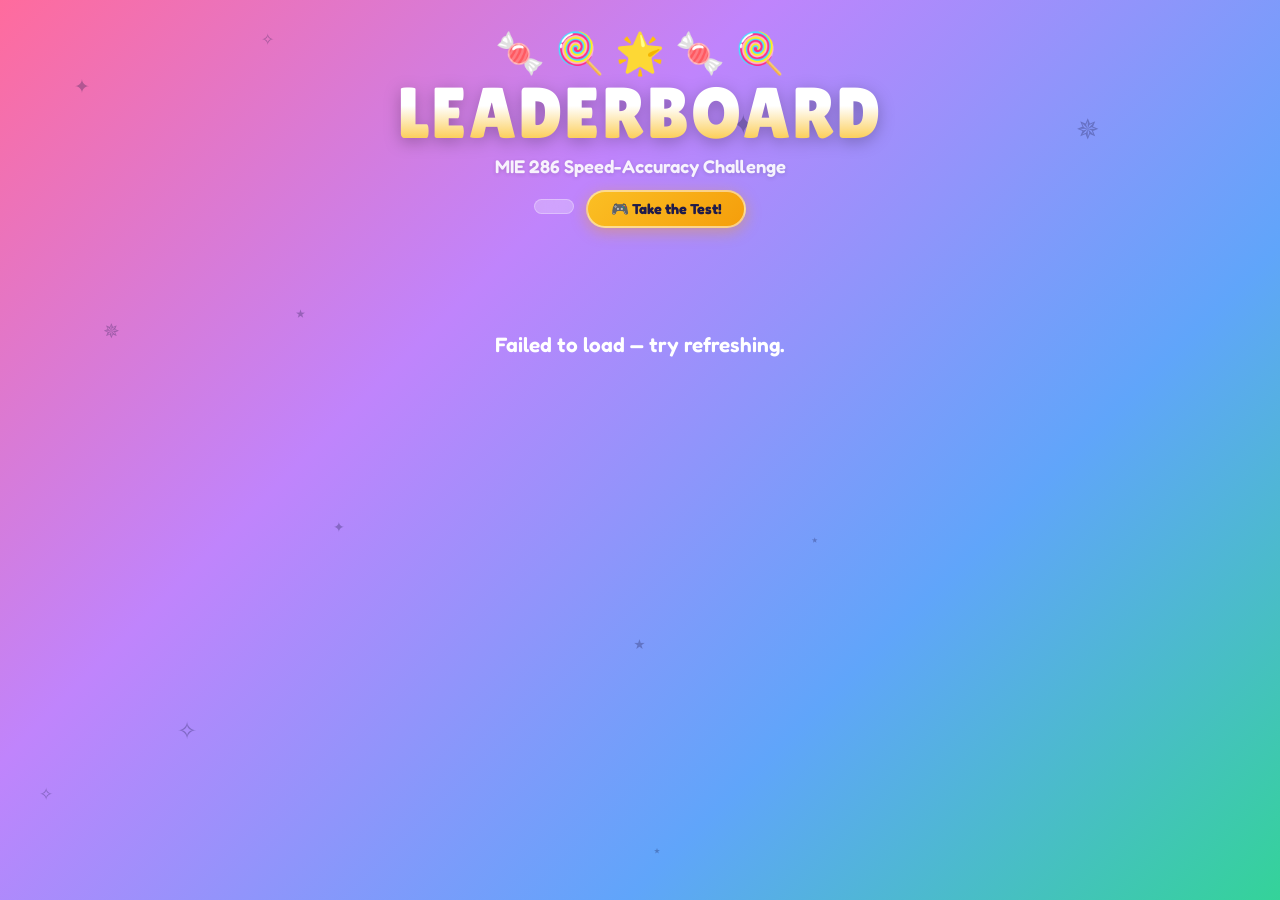
==== commit 0a5c41e6: "Bigger emoji badges with more spacing from names" ====
--- a/leaderboard.html
+++ b/leaderboard.html
@@ -379,8 +379,8 @@
     .sup-badge {
       display: inline-block;
       position: relative;
-      font-size: 0.85em;
-      margin-left: 2px;
+      font-size: 1.3em;
+      margin-left: 6px;
       cursor: default;
       -webkit-text-fill-color: initial;
       background: none;
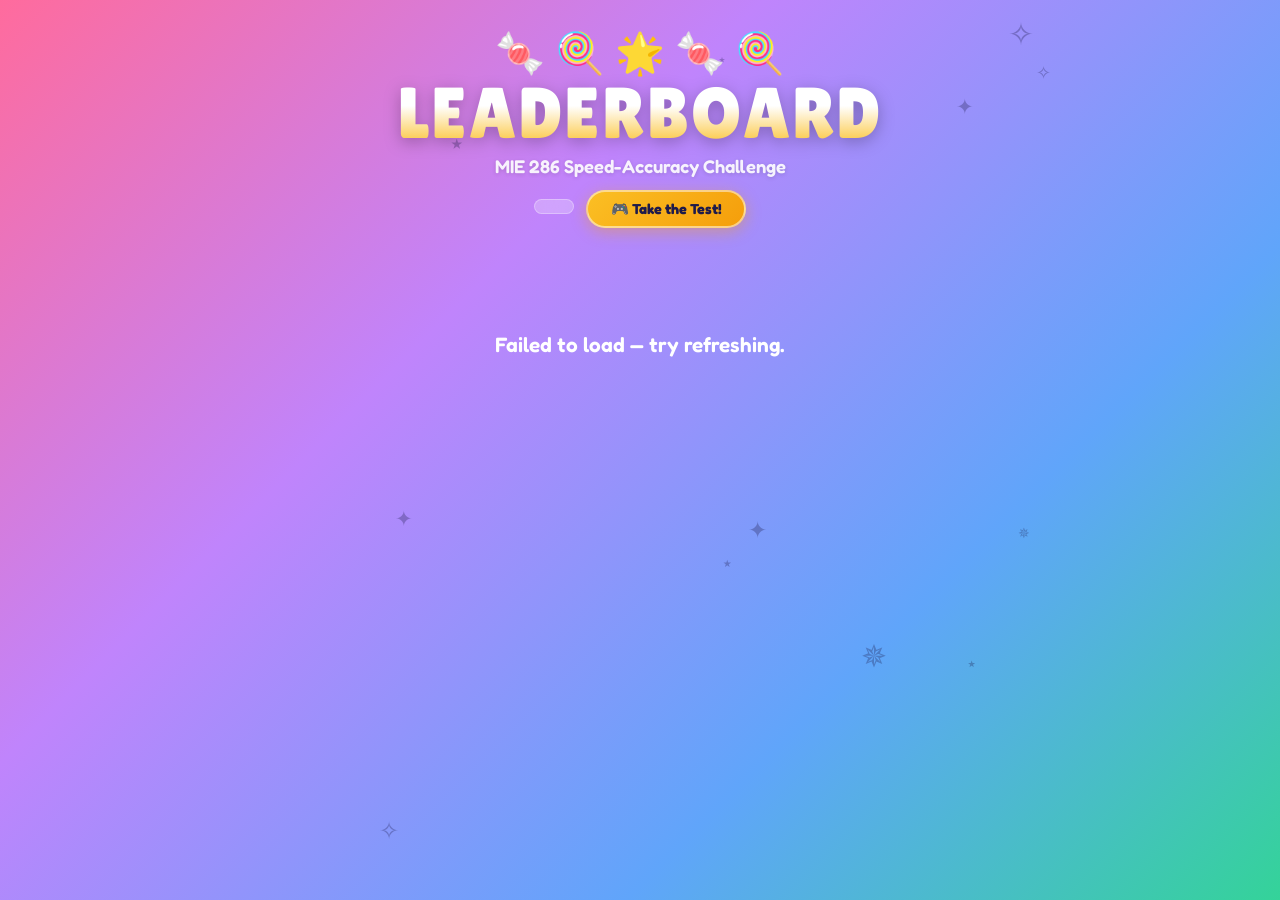
==== commit cddfe806: "Fix gradient only on name text, keep emojis and hover visible" ====
--- a/leaderboard.html
+++ b/leaderboard.html
@@ -199,21 +199,21 @@
     }
 
     /* ── Gradient name colors ──────────────────────────────────── */
-    .name-grad {
+    .name-text {
       background: linear-gradient(135deg, var(--pink), var(--purple), var(--blue));
       -webkit-background-clip: text;
       -webkit-text-fill-color: transparent;
       background-clip: text;
     }
-    .gold .name-grad {
+    .gold .name-text {
       background: linear-gradient(135deg, #F59E0B, #D97706, #B45309);
       -webkit-background-clip: text; background-clip: text;
     }
-    .silver .name-grad {
+    .silver .name-text {
       background: linear-gradient(135deg, #9CA3AF, #6B7280, #4B5563);
       -webkit-background-clip: text; background-clip: text;
     }
-    .bronze .name-grad {
+    .bronze .name-text {
       background: linear-gradient(135deg, #FB923C, #EA580C, #C2410C);
       -webkit-background-clip: text; background-clip: text;
     }
@@ -371,9 +371,9 @@
     .rank-n { background: #E5E7EB; color: #6B7280; }
 
     .player-name { font-weight: 700; font-size: 1.05rem; cursor: pointer; }
-    .player-name:hover { text-decoration: underline; text-decoration-color: var(--purple); }
+    .player-name:hover .name-text { text-decoration: underline; text-decoration-color: var(--purple); }
     .podium-name { cursor: pointer; }
-    .podium-name:hover { text-decoration: underline; }
+    .podium-name:hover .name-text { text-decoration: underline; }
 
     /* ── Superlative badges next to names ───────────────────────── */
     .sup-badge {
@@ -382,10 +382,6 @@
       font-size: 1.3em;
       margin-left: 6px;
       cursor: default;
-      -webkit-text-fill-color: initial;
-      background: none;
-      -webkit-background-clip: initial;
-      background-clip: initial;
     }
     .sup-badge .sup-tip {
       display: none;
@@ -761,7 +757,7 @@
     html += `
       <div class="podium-spot ${classes[i]}">
         <div class="podium-medal">${medals[i]}</div>
-        <div class="podium-name name-grad" onclick="showPlayer('${esc(p.name)}')">${esc(p.name)} ${getBadges(p.name)}</div>
+        <div class="podium-name" onclick="showPlayer('${esc(p.name)}')"><span class="name-text">${esc(p.name)}</span> ${getBadges(p.name)}</div>
         <div class="podium-score">${p.score.toLocaleString()}</div>
         <div class="podium-sub">${p.hitRate.toFixed(0)}% accuracy · ${p.avgRT.toFixed(0)}ms · ${p.trials}t</div>
       </div>`;
@@ -837,7 +833,7 @@
       <div class="award-card ${a.cls}">
         <div class="award-emoji">${a.emoji}</div>
         <div class="award-label">${a.label}</div>
-        <div class="award-name name-grad">${esc(p.name)}</div>
+        <div class="award-name"><span class="name-text">${esc(p.name)}</span></div>
         <div class="award-value">${a.fmt(p)}</div>
       </div>`;
   }
@@ -890,7 +886,7 @@
         : '<span class="condition-tag av">A→V</span>';
       table += `<tr>
         <td><span class="rank-num ${cls}">${rank}</span></td>
-        <td class="player-name name-grad" onclick="showPlayer('${esc(p.name).replace(/'/g,"\\&#39;")}')">${esc(p.name)} ${getBadges(p.name)}</td>
+        <td class="player-name" onclick="showPlayer('${esc(p.name).replace(/'/g,"\\&#39;")}')"><span class="name-text">${esc(p.name)}</span> ${getBadges(p.name)}</td>
         <td>${orderTag}</td>
         <td class="val-primary">${vals[0]}</td>
         <td class="val-secondary">${vals[1]}</td>
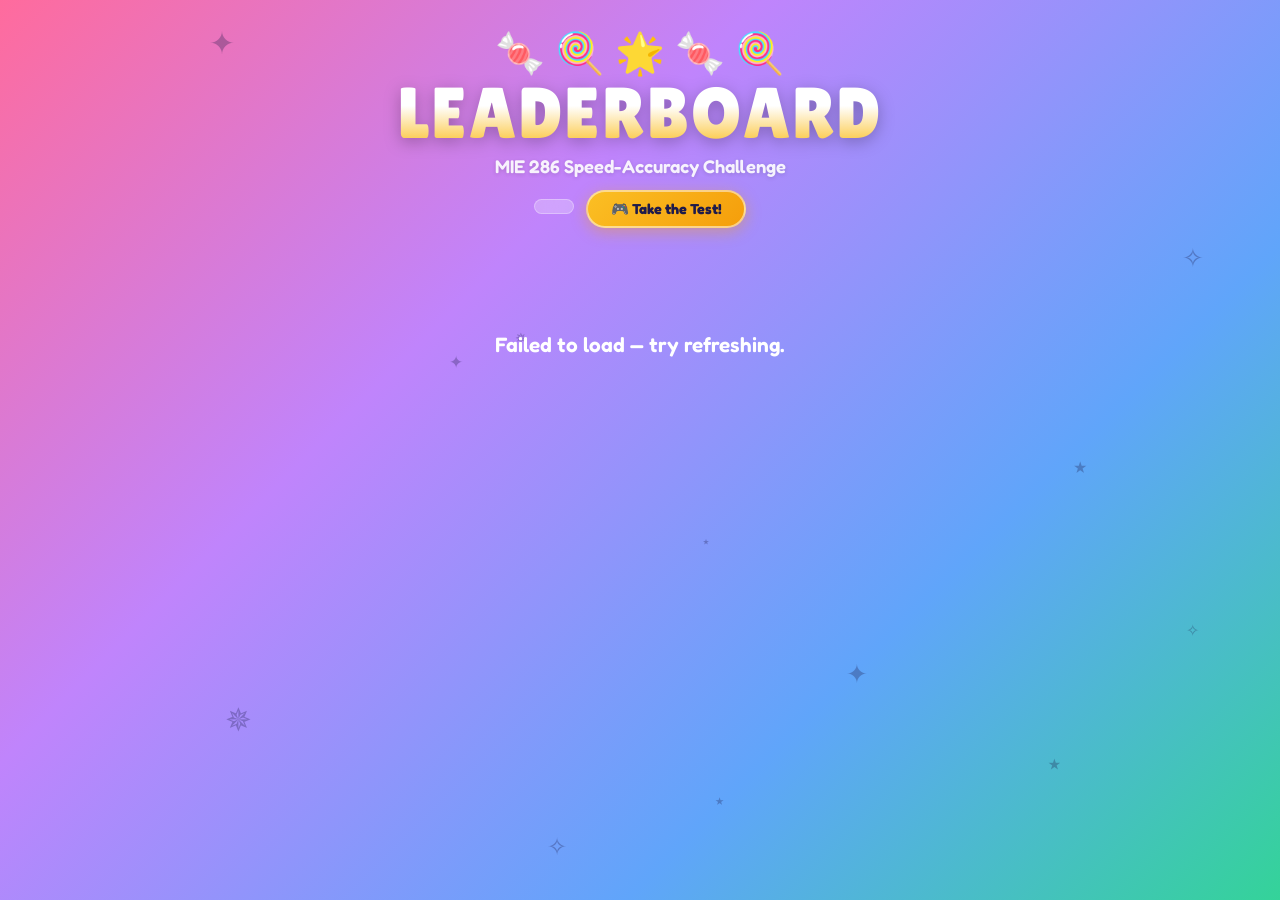
==== commit a70f0583: "Allow ties: multiple players can share the same superlative" ====
--- a/leaderboard.html
+++ b/leaderboard.html
@@ -767,74 +767,80 @@
 }
 
 function renderAwards(data) {
+  // val: extracts the comparable value from a player (used for tie detection)
+  // pick: returns sorted array (best first)
   const awards = allAwards = [
     { emoji:'⚡', label:'Speed Demon', cls:'speed',
-      pick: d => [...d].sort((a,b) => a.avgRT - b.avgRT)[0],
+      val: p => p.avgRT, pick: d => [...d].sort((a,b) => a.avgRT - b.avgRT),
       fmt: p => `${p.avgRT.toFixed(0)}ms avg` },
     { emoji:'🎯', label:'Sharpshooter', cls:'accuracy',
-      pick: d => [...d].sort((a,b) => b.hitRate - a.hitRate)[0],
+      val: p => p.hitRate, pick: d => [...d].sort((a,b) => b.hitRate - a.hitRate),
       fmt: p => `${p.hitRate.toFixed(1)}% hits` },
     { emoji:'🔥', label:'Hot Streak', cls:'streak',
-      pick: d => [...d].sort((a,b) => b.maxStreak - a.maxStreak)[0],
+      val: p => p.maxStreak, pick: d => [...d].sort((a,b) => b.maxStreak - a.maxStreak),
       fmt: p => `${p.maxStreak} hits in a row` },
     { emoji:'💀', label:'Cold Streak', cls:'red',
-      pick: d => [...d].sort((a,b) => b.maxMissStreak - a.maxMissStreak)[0],
+      val: p => p.maxMissStreak, pick: d => [...d].sort((a,b) => b.maxMissStreak - a.maxMissStreak),
       fmt: p => `${p.maxMissStreak} misses in a row` },
     { emoji:'🧊', label:'Ice Cold', cls:'ice',
-      pick: d => [...d].sort((a,b) => a.rtStdDev - b.rtStdDev)[0],
+      val: p => p.rtStdDev, pick: d => [...d].sort((a,b) => a.rtStdDev - b.rtStdDev),
       fmt: p => `σ = ${p.rtStdDev.toFixed(0)}ms` },
     { emoji:'💎', label:'Bullseye', cls:'sniper',
-      pick: d => [...d].filter(p => p.bestError < Infinity).sort((a,b) => a.bestError - b.bestError)[0],
+      val: p => p.bestError, pick: d => [...d].filter(p => p.bestError < Infinity).sort((a,b) => a.bestError - b.bestError),
       fmt: p => `${p.bestError.toFixed(1)}px closest` },
     { emoji:'💨', label:'Quick Draw', cls:'quick',
-      pick: d => [...d].sort((a,b) => a.fastestRT - b.fastestRT)[0],
+      val: p => p.fastestRT, pick: d => [...d].sort((a,b) => a.fastestRT - b.fastestRT),
       fmt: p => `${p.fastestRT.toFixed(0)}ms fastest click` },
     { emoji:'🐌', label:'Scenic Route', cls:'pink',
-      pick: d => [...d].sort((a,b) => b.avgRT - a.avgRT)[0],
+      val: p => p.avgRT, pick: d => [...d].sort((a,b) => b.avgRT - a.avgRT),
       fmt: p => `${p.avgRT.toFixed(0)}ms avg` },
     { emoji:'🎰', label:'Spray & Pray', cls:'streak',
-      pick: d => [...d].sort((a,b) => a.hitRate - b.hitRate)[0],
+      val: p => p.hitRate, pick: d => [...d].sort((a,b) => a.hitRate - b.hitRate),
       fmt: p => `${p.hitRate.toFixed(1)}% hit rate` },
     { emoji:'🎢', label:'Wild Card', cls:'orange',
-      pick: d => [...d].sort((a,b) => b.rtStdDev - a.rtStdDev)[0],
+      val: p => p.rtStdDev, pick: d => [...d].sort((a,b) => b.rtStdDev - a.rtStdDev),
       fmt: p => `σ = ${p.rtStdDev.toFixed(0)}ms variance` },
     { emoji:'🤖', label:'The Machine', cls:'ice',
-      pick: d => { const s = [...d].sort((a,b) => b.hitRate - a.hitRate); return s.find(p => p.rtStdDev < 120) || s[0]; },
+      val: p => p.hitRate + (1000 - p.rtStdDev),
+      pick: d => { const s = [...d].sort((a,b) => b.hitRate - a.hitRate); const m = s.find(p => p.rtStdDev < 120) || s[0]; return [m]; },
       fmt: p => `${p.hitRate.toFixed(0)}% @ σ${p.rtStdDev.toFixed(0)}ms` },
     { emoji:'🎯', label:'One Tap', cls:'red',
-      pick: d => [...d].sort((a,b) => b.oneClicks - a.oneClicks)[0],
+      val: p => p.oneClicks, pick: d => [...d].sort((a,b) => b.oneClicks - a.oneClicks),
       fmt: p => `${p.oneClicks} clicks under 300ms` },
     { emoji:'🧱', label:'Unbreakable', cls:'green',
-      pick: d => [...d].sort((a,b) => b.recoveries - a.recoveries)[0],
+      val: p => p.recoveries, pick: d => [...d].sort((a,b) => b.recoveries - a.recoveries),
       fmt: p => `${p.recoveries} hits after a miss` },
     { emoji:'😬', label:'Choke Artist', cls:'pink',
-      pick: d => [...d].sort((a,b) => b.chokes - a.chokes)[0],
+      val: p => p.chokes, pick: d => [...d].sort((a,b) => b.chokes - a.chokes),
       fmt: p => `${p.chokes} misses after 5+ streak` },
     { emoji:'🏁', label:'Strong Finish', cls:'green',
-      pick: d => [...d].sort((a,b) => b.closeRate - a.closeRate)[0],
+      val: p => p.closeRate, pick: d => [...d].sort((a,b) => b.closeRate - a.closeRate),
       fmt: p => `${p.closeRate.toFixed(0)}% hit rate in last 10` },
     { emoji:'🐢', label:'Slow Starter', cls:'orange',
-      pick: d => [...d].sort((a,b) => a.openRate - b.openRate)[0],
+      val: p => p.openRate, pick: d => [...d].sort((a,b) => a.openRate - b.openRate),
       fmt: p => `${p.openRate.toFixed(0)}% in first 10 trials` },
     { emoji:'📈', label:'Most Improved', cls:'accuracy',
-      pick: d => [...d].sort((a,b) => b.rtImprovement - a.rtImprovement)[0],
+      val: p => p.rtImprovement, pick: d => [...d].sort((a,b) => b.rtImprovement - a.rtImprovement),
       fmt: p => `${p.rtImprovement.toFixed(0)}ms faster in 2nd half` },
     { emoji:'😤', label:'Panic Clicker', cls:'pink',
-      pick: d => [...d].sort((a,b) => b.panicClicks - a.panicClicks)[0],
+      val: p => p.panicClicks, pick: d => [...d].sort((a,b) => b.panicClicks - a.panicClicks),
       fmt: p => `${p.panicClicks} clicks under 200ms` },
   ];
+
+  // getWinners is defined globally below
 
   // Build cards HTML
   let cards = '';
   for (const a of awards) {
-    const p = a.pick(data);
-    if (!p) continue;
+    const winners = getWinners(a, data);
+    if (winners.length === 0) continue;
+    const names = winners.map(p => `<span class="name-text">${esc(p.name)}</span>`).join(', ');
     cards += `
       <div class="award-card ${a.cls}">
         <div class="award-emoji">${a.emoji}</div>
         <div class="award-label">${a.label}</div>
-        <div class="award-name"><span class="name-text">${esc(p.name)}</span></div>
-        <div class="award-value">${a.fmt(p)}</div>
+        <div class="award-name">${names}</div>
+        <div class="award-value">${a.fmt(winners[0])}</div>
       </div>`;
   }
 
@@ -903,11 +909,19 @@
 
 function esc(s) { const d = document.createElement('div'); d.textContent = s; return d.innerHTML; }
 
+/** Return all players who tie for 1st in a given award. */
+function getWinners(award, data) {
+  const sorted = award.pick(data);
+  if (!sorted || sorted.length === 0) return [];
+  const bestVal = award.val(sorted[0]);
+  return sorted.filter(p => award.val(p) === bestVal);
+}
+
 /** Build superlative badge emojis for a player name. */
 function getBadges(name) {
   if (!allAwards.length || !allData.length) return '';
   return allAwards
-    .filter(a => { const w = a.pick(allData); return w && w.name === name; })
+    .filter(a => getWinners(a, allData).some(w => w.name === name))
     .map(a => `<span class="sup-badge">${a.emoji}<span class="sup-tip ${a.cls}">${a.label}</span></span>`)
     .join('');
 }
@@ -919,8 +933,7 @@
 
   // Find which superlatives this player won
   const won = allAwards
-    .map(a => { const winner = a.pick(allData); return winner && winner.name === name ? a : null; })
-    .filter(Boolean);
+    .filter(a => getWinners(a, allData).some(w => w.name === name));
 
   const orderLabel = p.order === 'VA' ? 'Visual → Auditory' : 'Auditory → Visual';
 
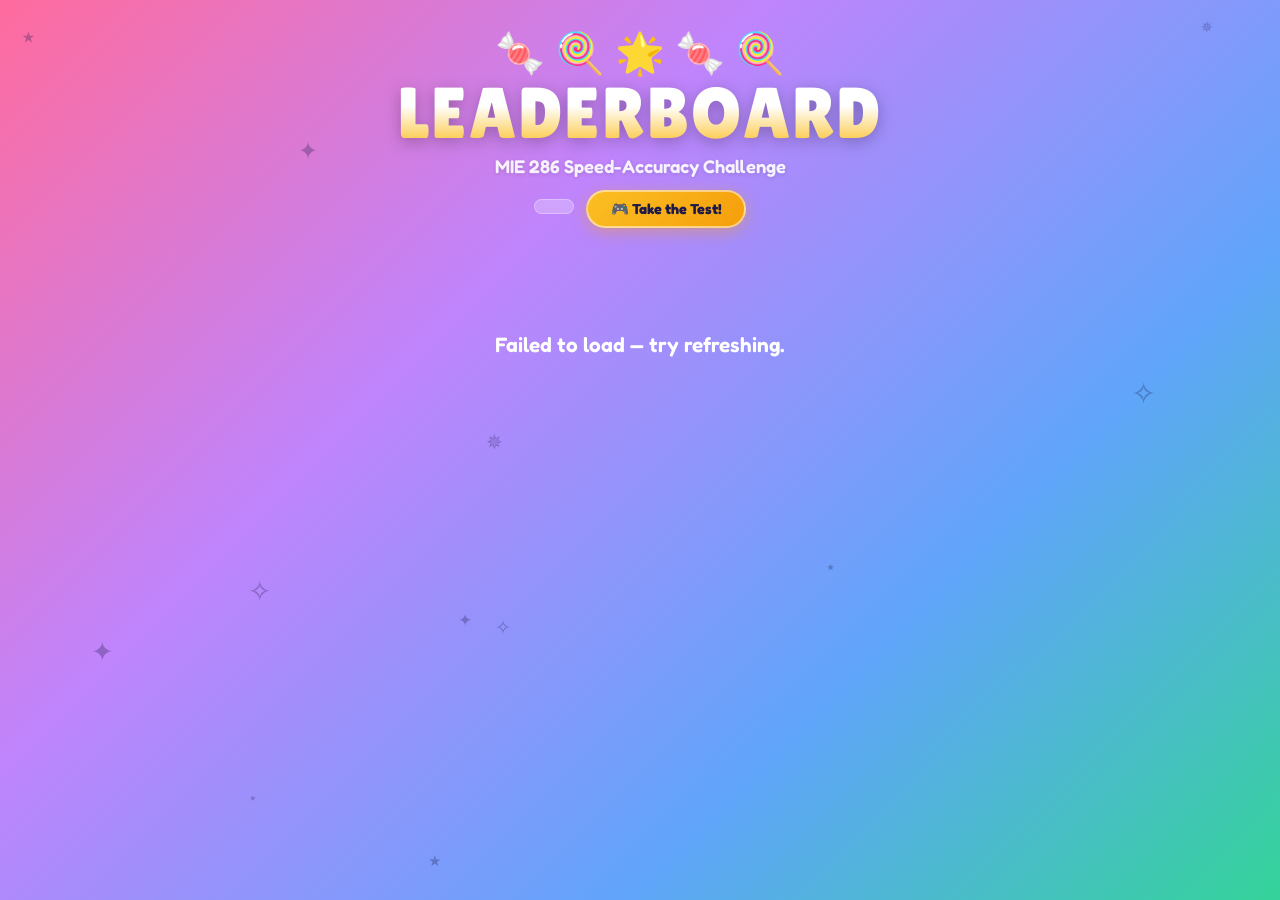
==== commit e8f19a67: "Hide One Tap and Strong Finish from marquee, keep as easy superlatives for badges/modal" ====
--- a/leaderboard.html
+++ b/leaderboard.html
@@ -804,7 +804,7 @@
       val: p => p.hitRate + (1000 - p.rtStdDev),
       pick: d => { const s = [...d].sort((a,b) => b.hitRate - a.hitRate); const m = s.find(p => p.rtStdDev < 120) || s[0]; return [m]; },
       fmt: p => `${p.hitRate.toFixed(0)}% @ σ${p.rtStdDev.toFixed(0)}ms` },
-    { emoji:'🎯', label:'One Tap', cls:'red',
+    { emoji:'🎯', label:'One Tap', cls:'red', hidden: true,
       val: p => p.oneClicks, pick: d => [...d].sort((a,b) => b.oneClicks - a.oneClicks),
       fmt: p => `${p.oneClicks} clicks under 300ms` },
     { emoji:'🧱', label:'Unbreakable', cls:'green',
@@ -813,7 +813,7 @@
     { emoji:'😬', label:'Choke Artist', cls:'pink',
       val: p => p.chokes, pick: d => [...d].sort((a,b) => b.chokes - a.chokes),
       fmt: p => `${p.chokes} misses after 5+ streak` },
-    { emoji:'🏁', label:'Strong Finish', cls:'green',
+    { emoji:'🏁', label:'Strong Finish', cls:'green', hidden: true,
       val: p => p.closeRate, pick: d => [...d].sort((a,b) => b.closeRate - a.closeRate),
       fmt: p => `${p.closeRate.toFixed(0)}% hit rate in last 10` },
     { emoji:'🐢', label:'Slow Starter', cls:'orange',
@@ -832,6 +832,7 @@
   // Build cards HTML
   let cards = '';
   for (const a of awards) {
+    if (a.hidden) continue;
     const winners = getWinners(a, data);
     if (winners.length === 0) continue;
     const names = winners.map(p => `<span class="name-text">${esc(p.name)}</span>`).join(', ');
